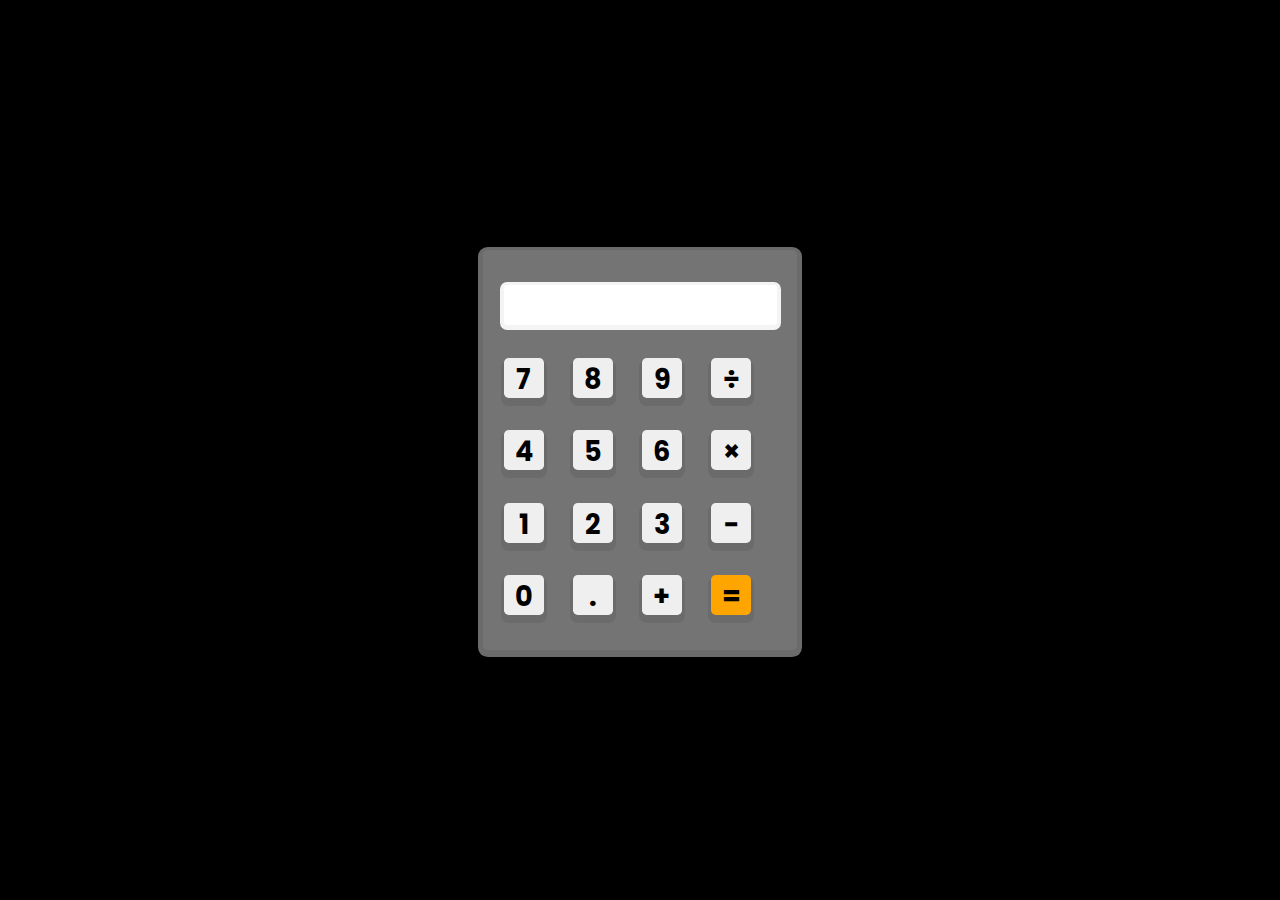
==== index.html @ 52a565ab "Basic calculator first commit" ====
<!DOCTYPE html>
<html lang="en">
  <head>
    <meta charset="UTF-8" />

    <meta name="viewport" content="width=device-width, initial-scale=1.0" />
    <link rel="stylesheet" href="index.css" />
    <link rel="preconnect" href="https://fonts.googleapis.com" />
    <link rel="preconnect" href="https://fonts.gstatic.com" crossorigin />
    <link
      href="https://fonts.googleapis.com/css2?family=Poppins:ital,wght@0,100;0,200;0,300;0,400;0,500;0,600;0,700;0,800;0,900;1,100;1,200;1,300;1,400;1,500;1,600;1,700;1,800;1,900&display=swap"
      rel="stylesheet"
    />
    <title>Calculator</title>
  </head>
  <body>
    <table>
      <tr>
        <th colspan="4"><input type="text" value="" id="display" /></th>
      </tr>
      <tr>
        <td>
          <button onclick="appendToDisplay('7')" id="seven" class="combine">
            7
          </button>
        </td>
        <td>
          <button id="eight" class="combine" onclick="appendToDisplay('8')">
            8
          </button>
        </td>
        <td>
          <button id="nine" class="combine" onclick="appendToDisplay('9')">
            9
          </button>
        </td>
        <td>
          <button id="divide" onclick="mathsOperator('/')">
            &divide
          </button>
        </td>
      </tr>
      <tr>
        <td>
          <button id="four" class="combine" onclick="appendToDisplay('4')">
            4
          </button>
        </td>
        <td>
          <button id="five" class="combine" onclick="appendToDisplay('5')">
            5
          </button>
        </td>
        <td>
          <button id="six" class="combine" onclick="appendToDisplay('6')">
            6
          </button>
        </td>
        <td>
          <button id="multiply" onclick="mathsOperator('x')">
            &times
          </button>
        </td>
      </tr>
      <tr>
        <td>
          <button id="one" class="combine" onclick="appendToDisplay('1')">
            1
          </button>
        </td>
        <td>
          <button id="two" class="combine" onclick="appendToDisplay('2')">
            2
          </button>
        </td>
        <td>
          <button id="three" class="combine" onclick="appendToDisplay('3')">
            3
          </button>
        </td>
        <td>
          <button id="subtraction" onclick="mathsOperator('-')">
            &minus;
          </button>
        </td>
      </tr>
      <tr>
        <td>
          <button id="zero" class="combine" onclick="appendToDisplay('0')">
            0
          </button>
        </td>
        <td>
          <button id="decimal_point combine" onclick="appendToDisplay('.')">
            .
          </button>
        </td>
        <td>
          <button id="addition" onclick="mathsOperator('+')">&plus;</button>
        </td>
        <td><button id="total" onclick="totalFunc()">&equals;</button></td>
      </tr>
    </table>
  </body>
</html>
<script src="./index.js"></script>
---- index.css ----
body{
    margin: 0;
    padding: 0;
    display: flex;
    background-color: #000;
    justify-content: center;
    align-items: center;
    height: 100vh;
}

table{
    background-color: rgb(116, 116, 116);
    width: 200px;
    height: 400px;
    padding: 1.1rem;
    border-radius: 0.3rem;
    box-shadow: 0px 2px 0px 5px rgb(107 107 107);

}

button{
    font-size: 1.7rem;
    font-weight: 600;
    width: 40px;
    height: 40px;
    font-family: "Poppins", sans-serif;
    font-weight: 700;
    text-align: center;
    border: 0;
    outline: 0;
    border-radius: 0.3rem;
    box-shadow: 0px 5px 0px 3px rgb(107 107 107);
}
button#total {
    background-color: orange;
}
input{
    text-align: right;
    border: 0;
    outline: 0;
    border-radius: 0.2rem;
    font-family: "Poppins", sans-serif;
    font-weight: 700;
    /* font-size: 1.7rem; */
    height: 2.4rem;
    box-shadow: 0px 1px 0px 4px rgb(255 255 255 / 92%);
}
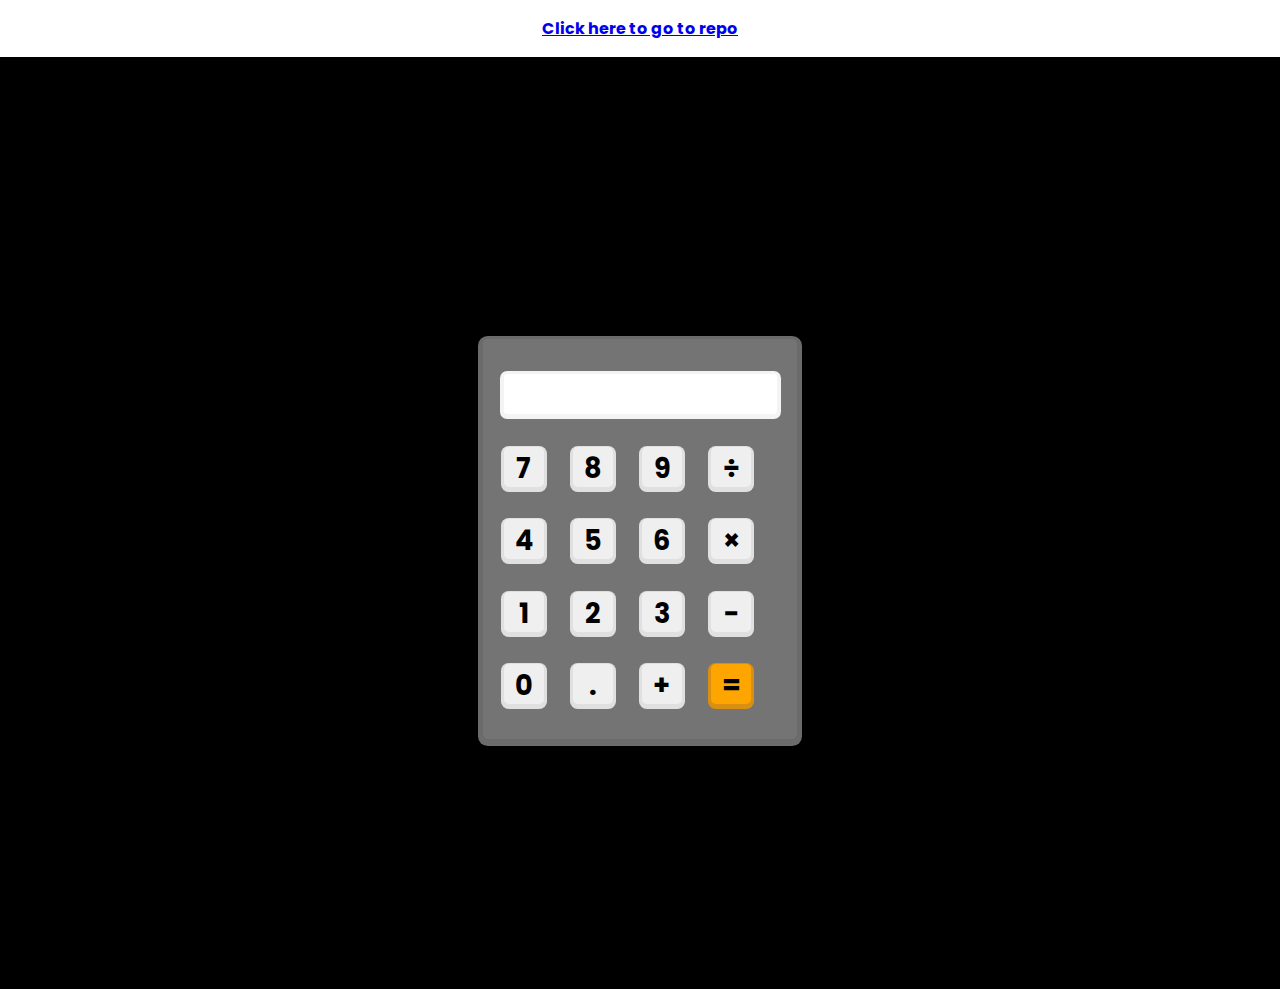
==== commit d55a90f9: "added the link to my repo on the page" ====
--- a/index.html
+++ b/index.html
@@ -12,9 +12,13 @@
       rel="stylesheet"
     />
     <title>Calculator</title>
+
+    
+    <p><a href="https://github.com/mcjohnsontech/Basic-calculator">Click here to go to repo</a></p>
   </head>
   <body>
-    <table>
+    <section class="calculator">
+       <table>
       <tr>
         <th colspan="4"><input type="text" value="" id="display" /></th>
       </tr>
@@ -101,6 +105,8 @@
         <td><button id="total" onclick="totalFunc()">&equals;</button></td>
       </tr>
     </table>
+    </section>
+   
   </body>
 </html>
 <script src="./index.js"></script>
--- a/index.css
+++ b/index.css
@@ -1,6 +1,15 @@
 body{
     margin: 0;
     padding: 0;
+}
+
+p{
+    font-family: "Poppins", sans-serif;
+    font-weight: 700;
+    text-align: center;
+}
+section.calculator{
+    padding-top: 2rem;
     display: flex;
     background-color: #000;
     justify-content: center;
@@ -29,10 +38,11 @@
     border: 0;
     outline: 0;
     border-radius: 0.3rem;
-    box-shadow: 0px 5px 0px 3px rgb(107 107 107);
+    box-shadow: 0px 2px 0px 3px rgb(224 224 224);
 }
 button#total {
     background-color: orange;
+    box-shadow: 0px 2px 0px 3px rgb(217 143 18);
 }
 input{
     text-align: right;
